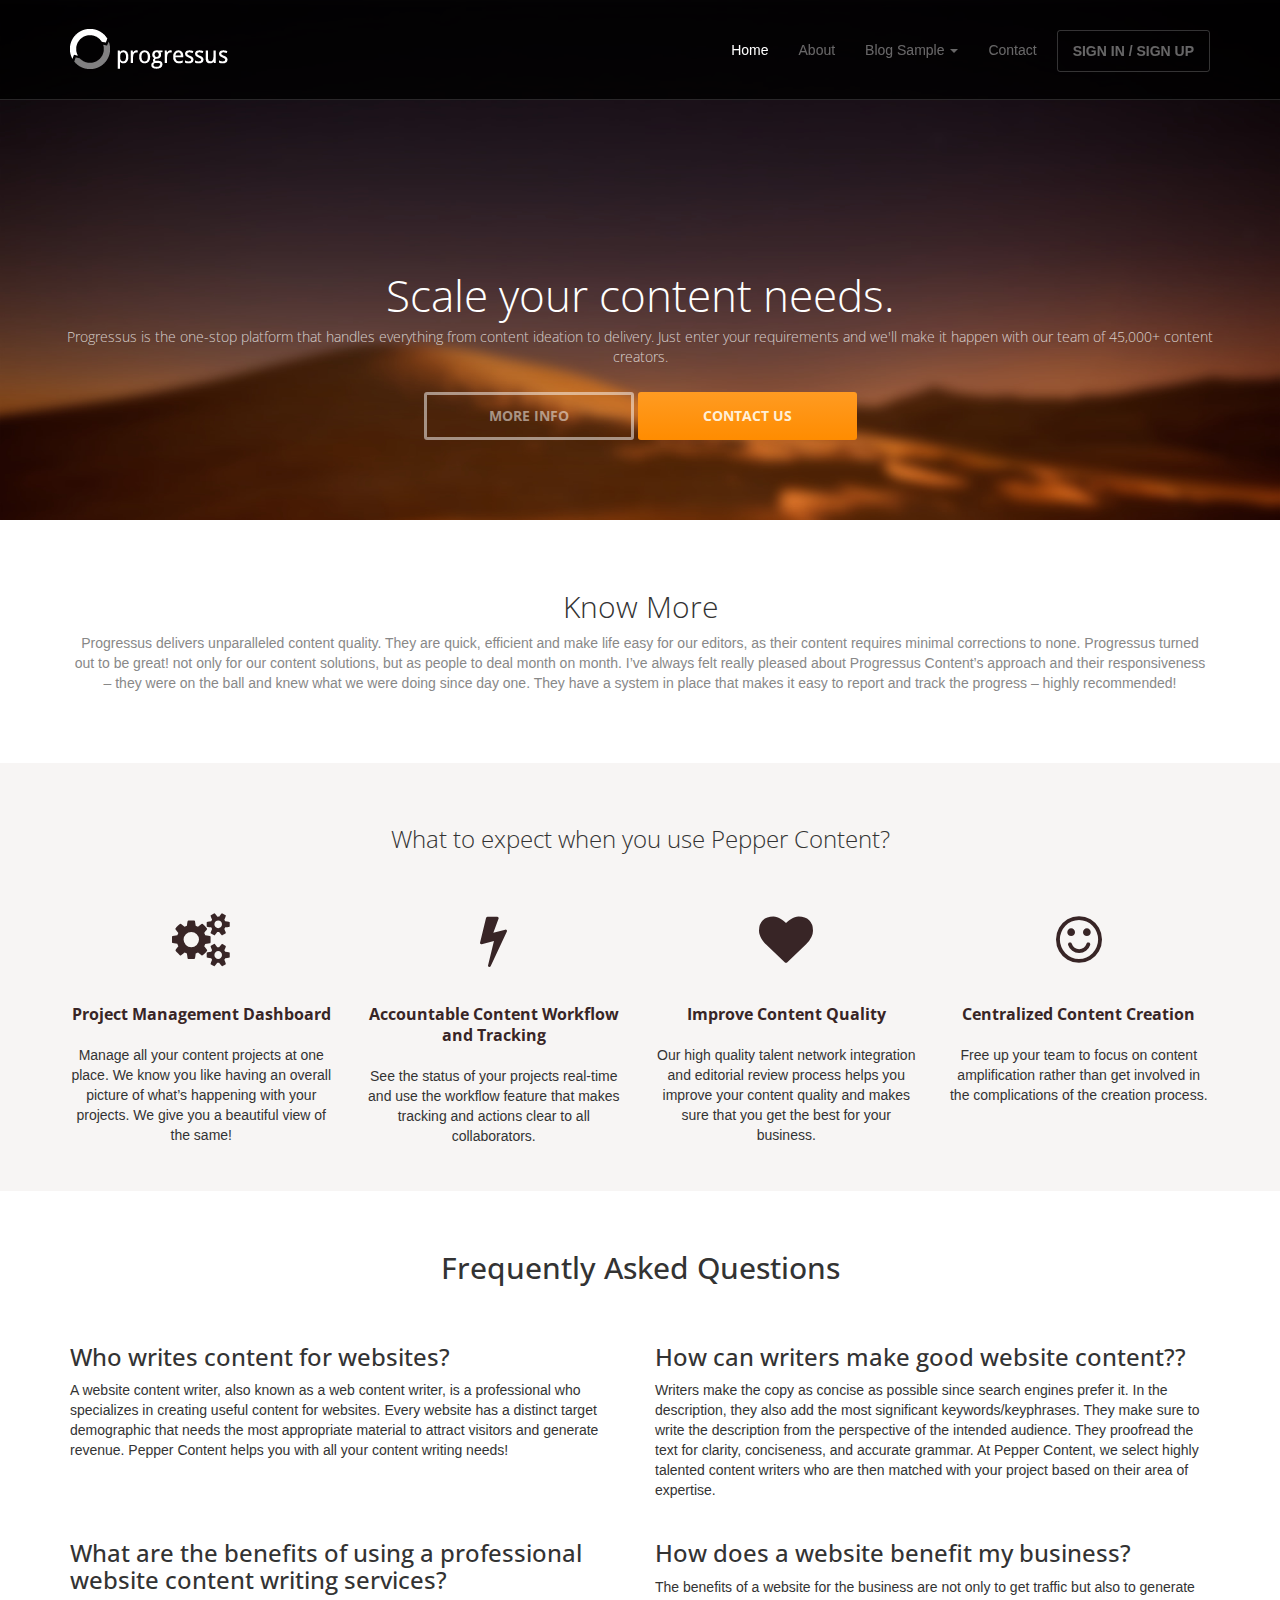
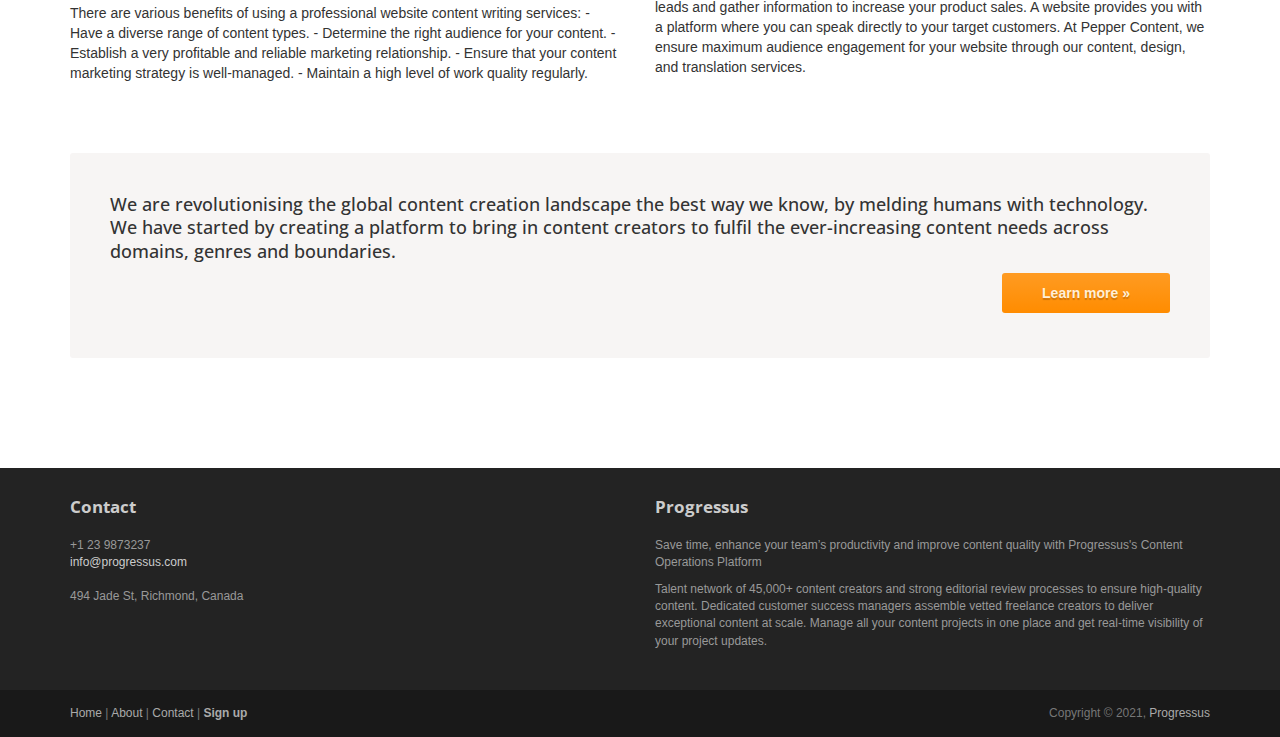
==== index.html @ 1c3bd94a "Add files via upload" ====
<!DOCTYPE html>
<html lang="en">
  <head>
    <meta charset="utf-8" />
    <meta name="viewport" content="width=device-width, initial-scale=1.0" />
    <meta name="description" content="" />
    <meta name="author" content="Progressus" />

    <title>Progressus </title>

    <link rel="shortcut icon" href="assets/images/gt_favicon.png" />

    <link
      rel="stylesheet"
      media="screen"
      href="http://fonts.googleapis.com/css?family=Open+Sans:300,400,700"
    />
    <link rel="stylesheet" href="assets/css/bootstrap.min.css" />
    <link rel="stylesheet" href="assets/css/font-awesome.min.css" />

    <!-- Custom styles for our template -->
    <link
      rel="stylesheet"
      href="assets/css/bootstrap-theme.css"
      media="screen"
    />
    <link rel="stylesheet" href="assets/css/main.css" />

    <!-- HTML5 shim and Respond.js IE8 support of HTML5 elements and media queries -->
    <!--[if lt IE 9]>
      <script src="assets/js/html5shiv.js"></script>
      <script src="assets/js/respond.min.js"></script>
    <![endif]-->
  </head>

  <body class="home">
    <!-- Fixed navbar -->
    <div class="navbar navbar-inverse navbar-fixed-top headroom">
      <div class="container">
        <div class="navbar-header">
          <!-- Button for smallest screens -->
          <button
            type="button"
            class="navbar-toggle"
            data-toggle="collapse"
            data-target=".navbar-collapse"
          >
            <span class="icon-bar"></span> <span class="icon-bar"></span>
            <span class="icon-bar"></span>
          </button>
          <a class="navbar-brand" href="index.html"
            ><img src="assets/images/logo.png" alt="Progressus HTML5 template"
          /></a>
        </div>
        <div class="navbar-collapse collapse">
          <ul class="nav navbar-nav pull-right">
            <li class="active"><a href="#">Home</a></li>
            <li><a href="about.html">About</a></li>
            <li class="dropdown">
              <a href="#" class="dropdown-toggle" data-toggle="dropdown"
                >Blog Sample <b class="caret"></b
              ></a>
              <ul class="dropdown-menu">
                <li><a href="sidebar-left.html">Digital Marketing</a></li>
                <li class="active">
                  <a href="sidebar-right.html">Digital Marketing</a>
                </li>
              </ul>
            </li>
            <li><a href="contact.html">Contact</a></li>
            <li><a class="btn" href="signin.html">SIGN IN / SIGN UP</a></li>
          </ul>
        </div>
        <!--/.nav-collapse -->
      </div>
    </div>
    <!-- /.navbar -->

    <!-- Header -->
    <header id="head">
      <div class="container">
        <div class="row">
          <h1 class="lead">Scale your content needs.</h1>
          <p class="tagline">
            Progressus is the one-stop platform that handles everything from
            content ideation to delivery. Just enter your requirements and we'll
            make it happen with our team of 45,000+ content creators.
          </p>
          <p>
            <a class="btn btn-default btn-lg" role="button">MORE INFO</a>
            <a class="btn btn-action btn-lg" role="button">CONTACT US</a>
          </p>
        </div>
      </div>
    </header>
    <!-- /Header -->

    <!-- Intro -->
    <div class="container text-center">
      <br />
      <br />
      <h2 class="thin">Know More</h2>
      <p class="text-muted">
        Progressus delivers unparalleled content quality. They are quick,
        efficient and make life easy for our editors, as their content requires
        minimal corrections to none. Progressus turned out to be great! not only
        for our content solutions, but as people to deal month on month. I’ve
        always felt really pleased about Progressus Content’s approach and their
        responsiveness – they were on the ball and knew what we were doing since
        day one. They have a system in place that makes it easy to report and
        track the progress – highly recommended!
      </p>
    </div>
    <!-- /Intro-->

    <!-- Highlights - jumbotron -->
    <div class="jumbotron top-space">
      <div class="container">
        <h3 class="text-center thin">
          What to expect when you use Pepper Content?
        </h3>

        <div class="row">
          <div class="col-md-3 col-sm-6 highlight">
            <div class="h-caption">
              <h4>
                <i class="fa fa-cogs fa-5"></i>Project Management Dashboard
              </h4>
            </div>
            <div class="h-body text-center">
              <p>
                Manage all your content projects at one place. We know you like
                having an overall picture of what’s happening with your
                projects. We give you a beautiful view of the same!
              </p>
            </div>
          </div>
          <div class="col-md-3 col-sm-6 highlight">
            <div class="h-caption">
              <h4>
                <i class="fa fa-flash fa-5"></i>Accountable Content Workflow and
                Tracking
              </h4>
            </div>
            <div class="h-body text-center">
              <p>
                See the status of your projects real-time and use the workflow
                feature that makes tracking and actions clear to all
                collaborators.
              </p>
            </div>
          </div>
          <div class="col-md-3 col-sm-6 highlight">
            <div class="h-caption">
              <h4><i class="fa fa-heart fa-5"></i>Improve Content Quality</h4>
            </div>
            <div class="h-body text-center">
              <p>
                Our high quality talent network integration and editorial review
                process helps you improve your content quality and makes sure
                that you get the best for your business.
              </p>
            </div>
          </div>
          <div class="col-md-3 col-sm-6 highlight">
            <div class="h-caption">
              <h4>
                <i class="fa fa-smile-o fa-5"></i>Centralized Content Creation
              </h4>
            </div>
            <div class="h-body text-center">
              <p>
                Free up your team to focus on content amplification rather than
                get involved in the complications of the creation process.
              </p>
            </div>
          </div>
        </div>
        <!-- /row  -->
      </div>
    </div>
    <!-- /Highlights -->

    <!-- container -->
    <div class="container">
      <h2 class="text-center top-space">Frequently Asked Questions</h2>
      <br />

      <div class="row">
        <div class="col-sm-6">
          <h3>Who writes content for websites?</h3>
          <p>
            A website content writer, also known as a web content writer, is a
            professional who specializes in creating useful content for
            websites. Every website has a distinct target demographic that needs
            the most appropriate material to attract visitors and generate
            revenue. Pepper Content helps you with all your content writing
            needs!
          </p>
        </div>
        <div class="col-sm-6">
          <h3>How can writers make good website content??</h3>
          <p>
            Writers make the copy as concise as possible since search engines
            prefer it. In the description, they also add the most significant
            keywords/keyphrases. They make sure to write the description from
            the perspective of the intended audience. They proofread the text
            for clarity, conciseness, and accurate grammar. At Pepper Content,
            we select highly talented content writers who are then matched with
            your project based on their area of expertise.
          </p>
        </div>
      </div>
      <!-- /row -->

      <div class="row">
        <div class="col-sm-6">
          <h3>
            What are the benefits of using a professional website content
            writing services?
          </h3>
          <p>
            There are various benefits of using a professional website content
            writing services: - Have a diverse range of content types. -
            Determine the right audience for your content. - Establish a very
            profitable and reliable marketing relationship. - Ensure that your
            content marketing strategy is well-managed. - Maintain a high level
            of work quality regularly.
          </p>
        </div>
        <div class="col-sm-6">
          <h3>How does a website benefit my business?</h3>
          <p>
            The benefits of a website for the business are not only to get
            traffic but also to generate leads and gather information to
            increase your product sales. A website provides you with a platform
            where you can speak directly to your target customers. At Pepper
            Content, we ensure maximum audience engagement for your website
            through our content, design, and translation services.
          </p>
        </div>
      </div>
      <!-- /row -->

      <div class="jumbotron top-space">
        <h4>
          We are revolutionising the global content creation landscape the best
          way we know, by melding humans with technology. We have started by
          creating a platform to bring in content creators to fulfil the
          ever-increasing content needs across domains, genres and boundaries.
        </h4>
        <p class="text-right">
          <a class="btn btn-primary btn-large">Learn more »</a>
        </p>
      </div>
    </div>
    <!-- /container -->

    <!-- Social links. @TODO: replace by link/instructions in template -->
    <section id="social">
      <div class="container">
        <div class="wrapper clearfix">
          <!-- AddThis Button BEGIN -->
          <div class="addthis_toolbox addthis_default_style">
            <a
              class="addthis_button_facebook_like"
              fb:like:layout="button_count"
            ></a>
            <a class="addthis_button_tweet"></a>
            <a class="addthis_button_linkedin_counter"></a>
            <a
              class="addthis_button_google_plusone"
              g:plusone:size="medium"
            ></a>
          </div>
          <!-- AddThis Button END -->
        </div>
      </div>
    </section>
    <!-- /social links -->

    <footer id="footer" class="top-space">
      <div class="footer1">
        <div class="container">
          <div class="row">
            <div class="col-md-3 widget">
              <h3 class="widget-title">Contact</h3>
              <div class="widget-body">
                <p>
                  +1 23 9873237<br />
                  <a href="mailto:#">info@progressus.com</a><br />
                  <br />
                  494 Jade St, Richmond, Canada
                </p>
              </div>
            </div>

            <!-- <div class="col-md-3 widget">
              <h3 class="widget-title">Follow me</h3>
              <div class="widget-body">
                <p class="follow-me-icons">
                  <a href=""><i class="fa fa-twitter fa-2"></i></a>
                  <a href=""><i class="fa fa-dribbble fa-2"></i></a>
                  <a href=""><i class="fa fa-github fa-2"></i></a>
                  <a href=""><i class="fa fa-facebook fa-2"></i></a>
                </p>
              </div>
            </div> -->

            <div class="col-md-6 widget" style="float: right;">
              <h3 class="widget-title">Progressus</h3>
              <div class="widget-body">
                <p>
                  Save time, enhance your team’s productivity and improve
                  content quality with Progressus's Content Operations Platform
                </p>
                <p>
                  Talent network of 45,000+ content creators and strong
                  editorial review processes to ensure high-quality content.
                  Dedicated customer success managers assemble vetted freelance
                  creators to deliver exceptional content at scale. Manage all
                  your content projects in one place and get real-time
                  visibility of your project updates.
                </p>
              </div>
            </div>
          </div>
          <!-- /row of widgets -->
        </div>
      </div>

      <div class="footer2">
        <div class="container">
          <div class="row">
            <div class="col-md-6 widget">
              <div class="widget-body">
                <p class="simplenav">
                  <a href="#">Home</a> | <a href="about.html">About</a> |
                  <!-- <a href="sidebar-right.html">Sidebar</a> | -->
                  <a href="contact.html">Contact</a> |
                  <b><a href="signup.html">Sign up</a></b>
                </p>
              </div>
            </div>

            <div class="col-md-6 widget">
              <div class="widget-body">
                <p class="text-right">
                  Copyright &copy; 2021, 
                  <a href="#" rel="designer"
                    >Progressus</a
                  >
                </p>
              </div>
            </div>
          </div>
          <!-- /row of widgets -->
        </div>
      </div>
    </footer>

    <!-- JavaScript libs are placed at the end of the document so the pages load faster -->
    <script src="http://ajax.googleapis.com/ajax/libs/jquery/1.10.2/jquery.min.js"></script>
    <script src="http://netdna.bootstrapcdn.com/bootstrap/3.0.0/js/bootstrap.min.js"></script>
    <script src="assets/js/headroom.min.js"></script>
    <script src="assets/js/jQuery.headroom.min.js"></script>
    <script src="assets/js/template.js"></script>
  </body>
</html>
---- assets/css/main.css ----
/* Header */
#head { background:#181015 url( ../images/bg_header.jpg) no-repeat; background-size: cover; min-height:520px; text-align: center; padding-top:240px; color:white; font-family:"Open sans", Helvetica, Arial; font-weight:300; }
#head.secondary { height:100px; min-height: 100px; padding-top:0px; }
	#head .lead { font-family:"Open sans", Helvetica, Arial; font-size:44px; margin-bottom:6px; color:white; line-height:1.15em; } 
	#head .tagline { color:rgba(255,255,255,0.75); margin-bottom:25px; }
		#head .tagline a { color:#fff; } 
	#head .btn { margin-bottom:10px;}
	#head .btn-default { text-shadow: none; background:transparent; color:rgba(255,255,255,.5); -webkit-box-shadow:inset 0px 0px 0px 3px rgba(255,255,255,.5); -moz-box-shadow:inset 0px 0px 0px 3px rgba(255,255,255,.5); box-shadow:inset 0px 0px 0px 3px rgba(255,255,255,.5); background: transparent; }
		#head .btn-default:hover,
		#head .btn-default:focus { color:rgba(255,255,255,.8); -webkit-box-shadow:inset 0px 0px 0px 3px rgba(255,255,255,.8); -moz-box-shadow:inset 0px 0px 0px 3px rgba(255,255,255,.8); box-shadow:inset 0px 0px 0px 3px rgba(255,255,255,.8); background: transparent; }
		#head .btn-default:active, 
		#head .btn-default.active { color:#fff; -webkit-box-shadow:inset 0px 0px 0px 3px #fff; -moz-box-shadow:inset 0px 0px 0px 3px #fff; box-shadow:inset 0px 0px 0px 3px #fff; background: transparent; }

@media (max-width: 767px) {
	#head { min-height:420px; padding-top:160px; }
	#head .lead { font-size: 34px; }
}


/* Autohide navbar */
.slideUp { top:-100px; }
.headroom { -webkit-transition: all 0.4s ease-out; -moz-transition: all 0.4s ease-out; -o-transition: all 0.4s ease-out; transition: all 0.4s ease-out; }


/* Highlights (in jumbotron in most cases) */
.highlight { margin-top:40px; }
	.h-caption { text-align: center; } 
	.h-caption i { display:block; font-size: 54px; color:#382526; margin-bottom:36px; }
	.h-caption h4 { color:#382526; font-size: 16px; font-weight: bold; margin-bottom:20px; }
	.h-body { }


/* Typography */
h1, h2, h3, h4, h5, h6 { font-family:"Open sans", Helvetica, Arial; }
h1, .h1, h2, .h2, h3, .h3 { margin-top:30px; } 
blockquote { font-style: italic; font-family: Georgia; color:#999; margin:30px 0 30px; }
label { color: #777; }
.thin { font-weight:300; }
.page-title { margin-top:20px; font-weight:300; }
.text-muted { color:#888; }
.breadcrumb { background:none; padding:0; margin:30px 0 0px 0; }
ul.list-spaces li{ margin-bottom:10px; }

/* Helpers */
.container-full { margin: 0 auto; width: 100%; }
.top-space { margin-top: 60px; }
.top-margin { margin-top:20px; }

img { max-width:100%; }
img.pull-right { margin-left: 10px; }
img.pull-left { margin-right: 10px; }
#map { width:100%; height:280px; }
#social { margin-top:50px; margin-bottom:50px; }
	#social .wrapper { width:340px; margin:0 auto; }

/* Main content block */
.maincontent { }

/* Sidebars */
.sidebar { padding-top:36px; padding-bottom:30px; }
	.sidebar .widget { margin-bottom:20px; }
	.sidebar h1, .sidebar .h1, .sidebar h2, .sidebar .h2, .sidebar h3, .sidebar .h3 { margin-top:20px; } 

/* Footer */
.footer1 { background: #232323; padding: 30px 0 0 0; font-size: 12px; color: #999; }
	.footer1 a { color: #ccc; }
		.footer1 a:hover {color: #fff; }
	.footer1 .widget { margin-bottom:30px; }		
	.footer1 .widget-title { font-size: 17px; font-weight: bold; color: #ccc; margin: 0 0 20px; }
	.footer1 .entry-meta { border-top: 1px solid #ccc; border-bottom: 1px solid #ccc; margin: 0 0 35px 0; padding: 2px 0; color: #888888; font-size: 12px; font-size: 0.75rem; }
		.footer1 .entry-meta a { color: #333333; }
		.footer1 .entry-meta .meta-in { border-top: 1px solid #ccc; border-bottom: 1px solid #ccc; padding: 10px 0; }
	.follow-me-icons { font-size:30px; }		
		.follow-me-icons i { float:left; margin:0 10px 0 0; }		

.footer2 { background: #191919; padding: 15px 0; color: #777; font-size: 12px; }
	.footer2 a { color: #aaa; }
		.footer2 a:hover { color: #fff; }
		.footer2 p { margin: 0; }

	.widget-simplenav { margin-left:-5px; }		
	.widget-simplenav a{ margin:0 5px; }
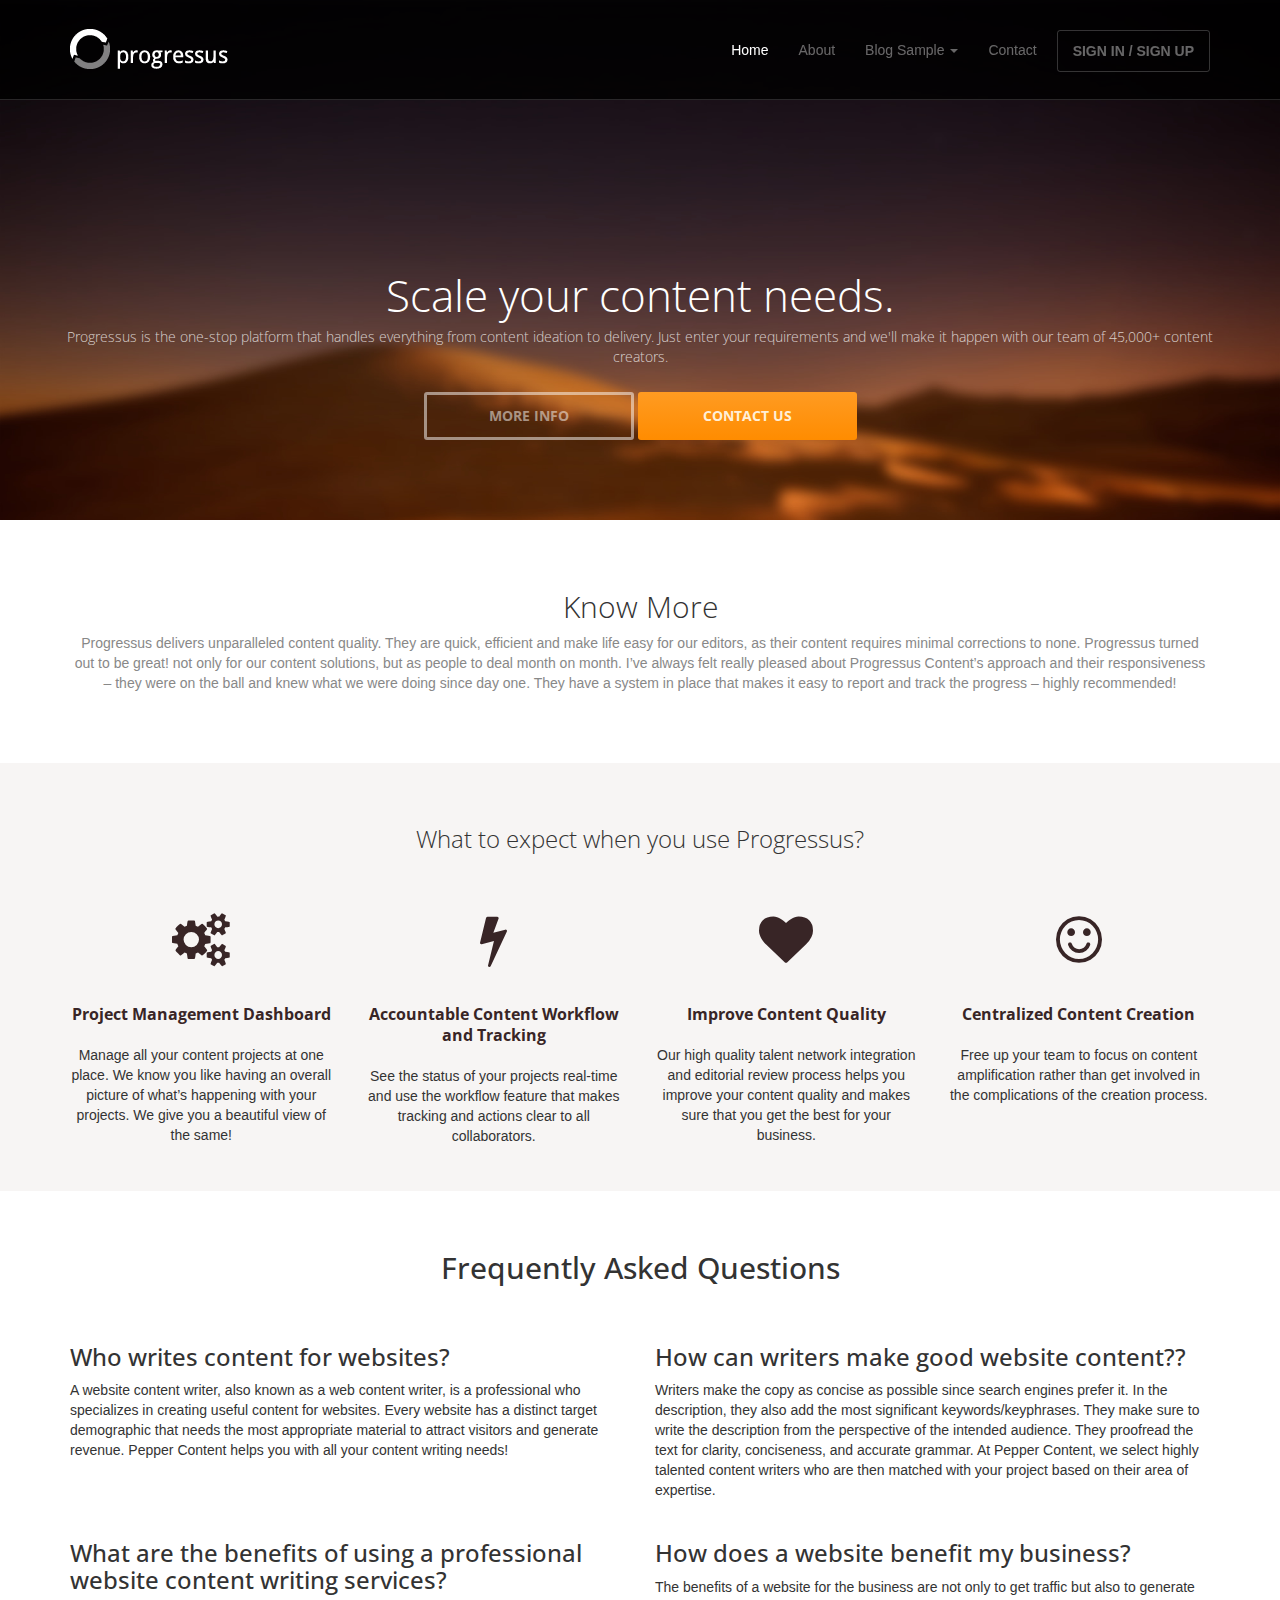
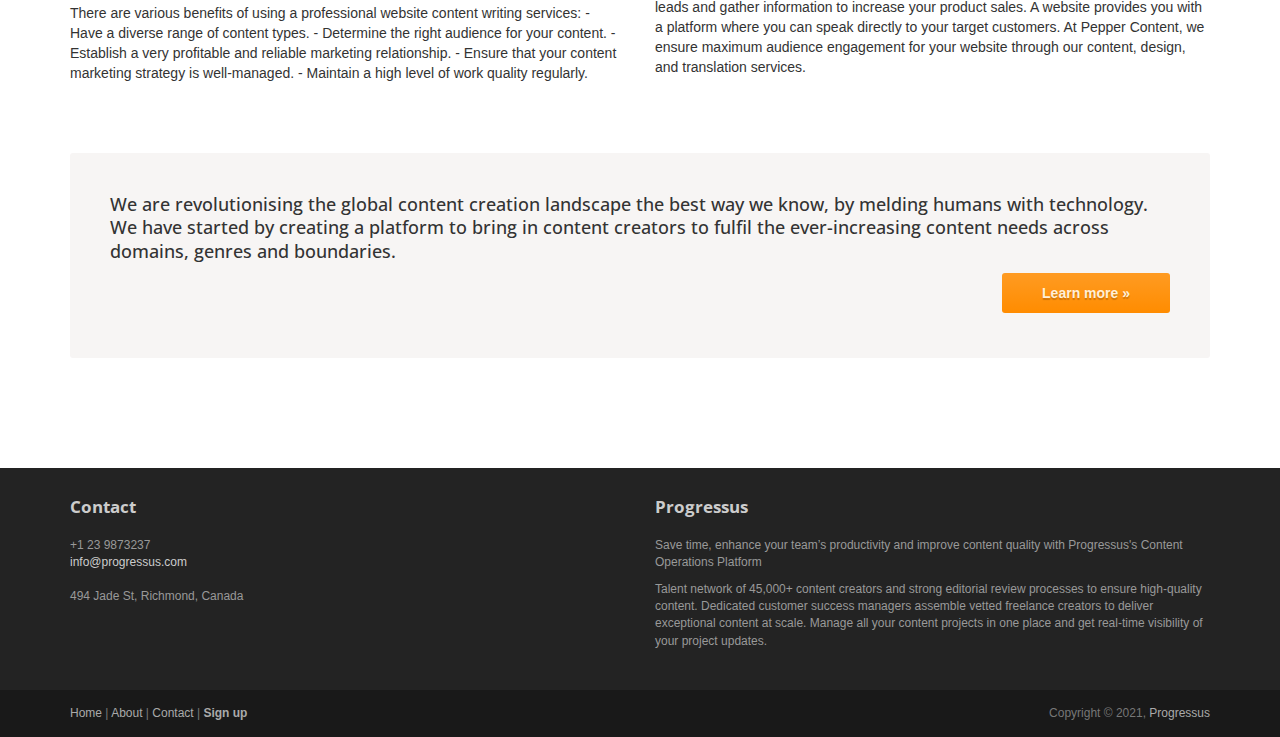
==== commit dc4e4581: "Update index.html" ====
--- a/index.html
+++ b/index.html
@@ -25,6 +25,15 @@
       media="screen"
     />
     <link rel="stylesheet" href="assets/css/main.css" />
+    <!-- Global site tag (gtag.js) - Google Analytics -->
+<script async src="https://www.googletagmanager.com/gtag/js?id=G-HPG5GHLLVP"></script>
+<script>
+  window.dataLayer = window.dataLayer || [];
+  function gtag(){dataLayer.push(arguments);}
+  gtag('js', new Date());
+
+  gtag('config', 'G-HPG5GHLLVP');
+</script>
 
     <!-- HTML5 shim and Respond.js IE8 support of HTML5 elements and media queries -->
     <!--[if lt IE 9]>
@@ -49,7 +58,7 @@
             <span class="icon-bar"></span>
           </button>
           <a class="navbar-brand" href="index.html"
-            ><img src="assets/images/logo.png" alt="Progressus HTML5 template"
+            ><img src="assets/images/logo.png" alt="Progressus"
           /></a>
         </div>
         <div class="navbar-collapse collapse">
@@ -117,7 +126,7 @@
     <div class="jumbotron top-space">
       <div class="container">
         <h3 class="text-center thin">
-          What to expect when you use Pepper Content?
+          What to expect when you use Progressus?
         </h3>
 
         <div class="row">
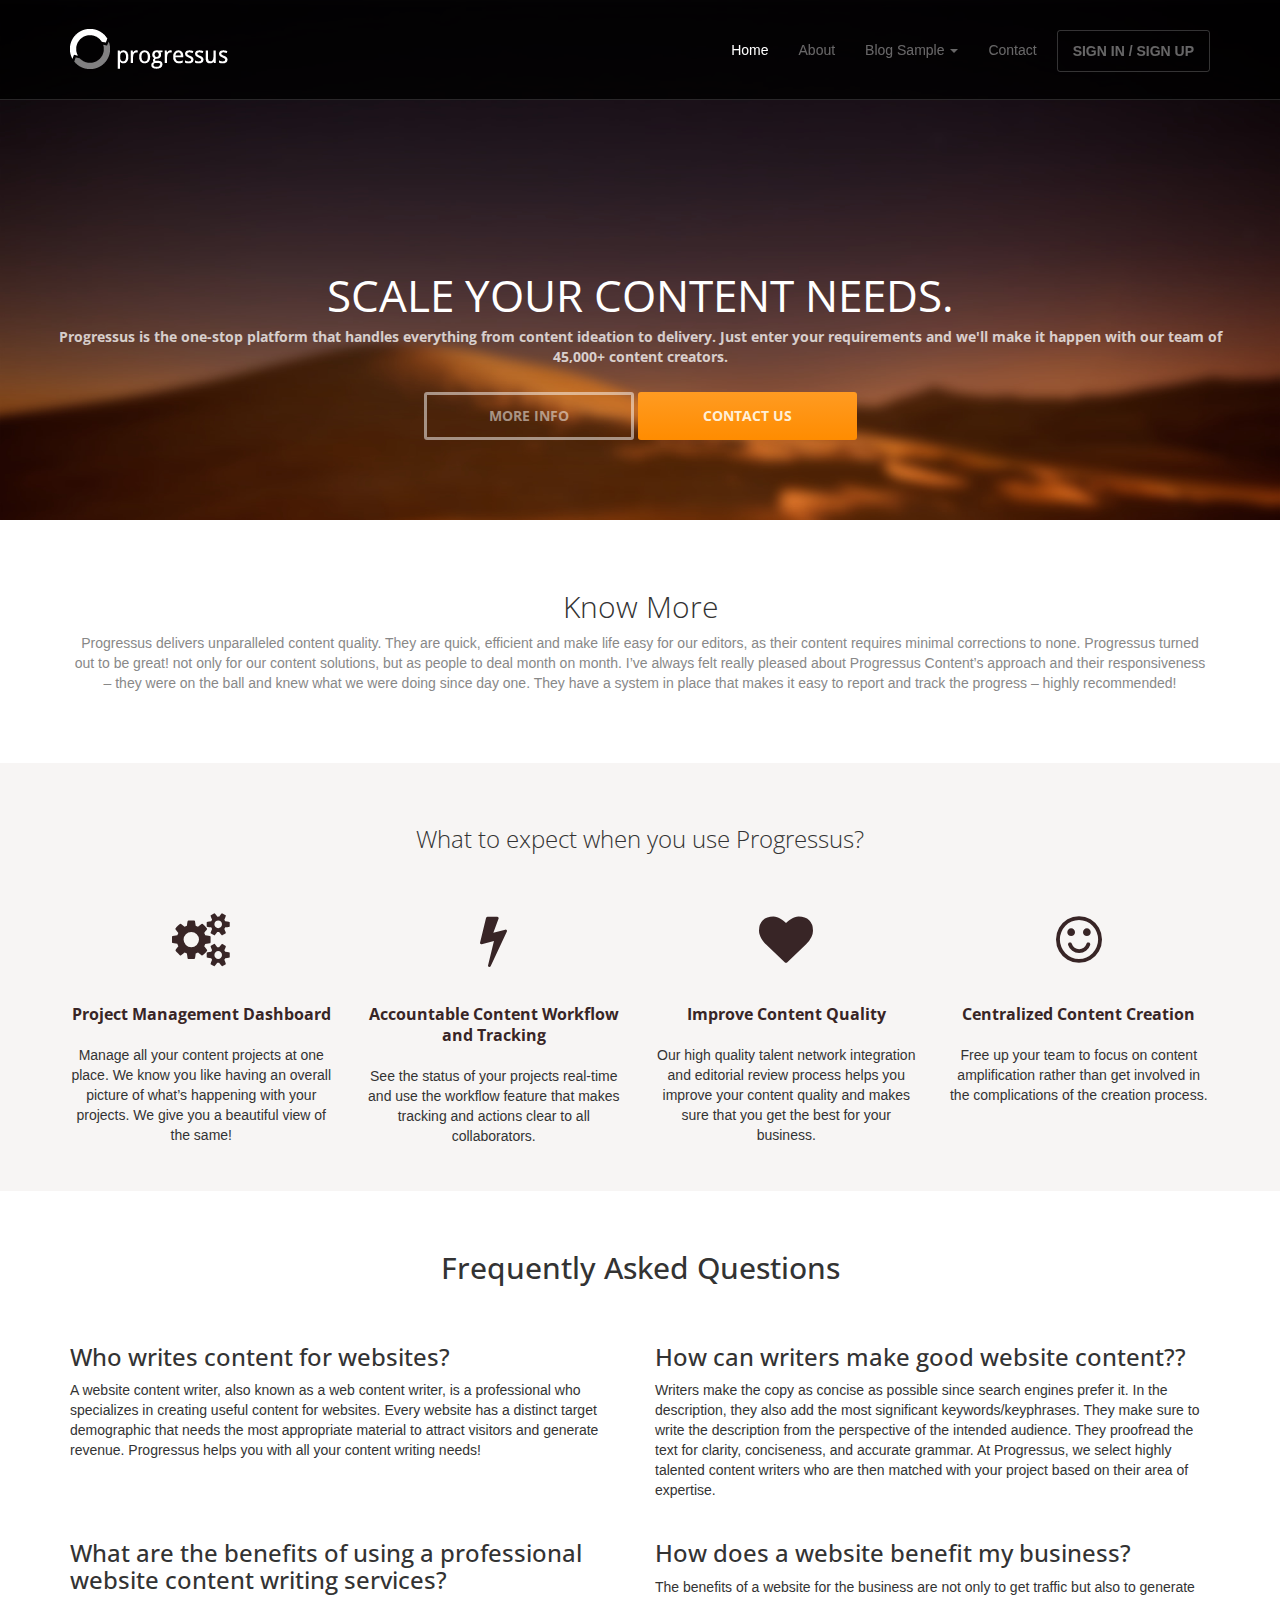
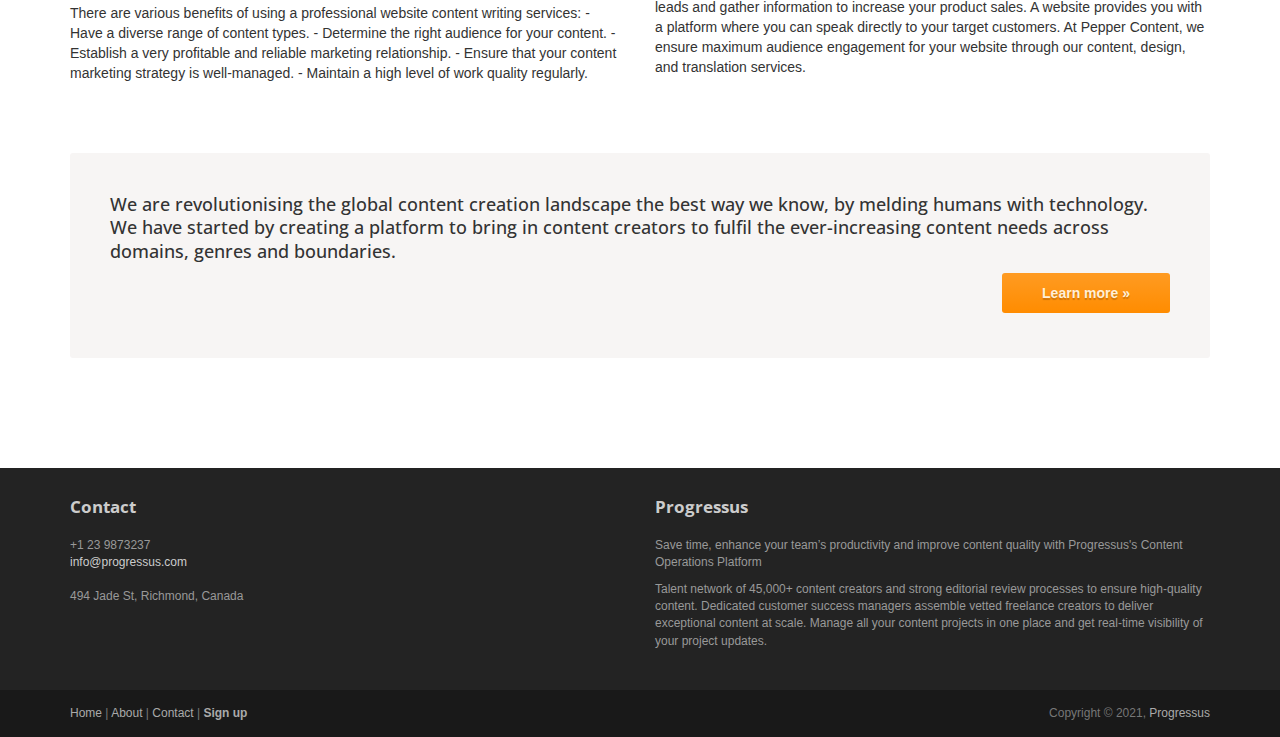
==== commit 9e01adb0: "Add files via upload" ====
--- a/index.html
+++ b/index.html
@@ -25,15 +25,6 @@
       media="screen"
     />
     <link rel="stylesheet" href="assets/css/main.css" />
-    <!-- Global site tag (gtag.js) - Google Analytics -->
-<script async src="https://www.googletagmanager.com/gtag/js?id=G-HPG5GHLLVP"></script>
-<script>
-  window.dataLayer = window.dataLayer || [];
-  function gtag(){dataLayer.push(arguments);}
-  gtag('js', new Date());
-
-  gtag('config', 'G-HPG5GHLLVP');
-</script>
 
     <!-- HTML5 shim and Respond.js IE8 support of HTML5 elements and media queries -->
     <!--[if lt IE 9]>
@@ -58,7 +49,7 @@
             <span class="icon-bar"></span>
           </button>
           <a class="navbar-brand" href="index.html"
-            ><img src="assets/images/logo.png" alt="Progressus"
+            ><img src="assets/images/logo.png" alt="Progressus HTML5 template"
           /></a>
         </div>
         <div class="navbar-collapse collapse">
@@ -89,8 +80,8 @@
     <header id="head">
       <div class="container">
         <div class="row">
-          <h1 class="lead">Scale your content needs.</h1>
-          <p class="tagline">
+          <h1 class="lead" style="font-weight: bolder;">SCALE YOUR CONTENT NEEDS.</h1>
+          <p class="tagline" style="font-weight: bold;">
             Progressus is the one-stop platform that handles everything from
             content ideation to delivery. Just enter your requirements and we'll
             make it happen with our team of 45,000+ content creators.
@@ -203,7 +194,7 @@
             professional who specializes in creating useful content for
             websites. Every website has a distinct target demographic that needs
             the most appropriate material to attract visitors and generate
-            revenue. Pepper Content helps you with all your content writing
+            revenue. Progressus helps you with all your content writing
             needs!
           </p>
         </div>
@@ -214,7 +205,7 @@
             prefer it. In the description, they also add the most significant
             keywords/keyphrases. They make sure to write the description from
             the perspective of the intended audience. They proofread the text
-            for clarity, conciseness, and accurate grammar. At Pepper Content,
+            for clarity, conciseness, and accurate grammar. At Progressus,
             we select highly talented content writers who are then matched with
             your project based on their area of expertise.
           </p>
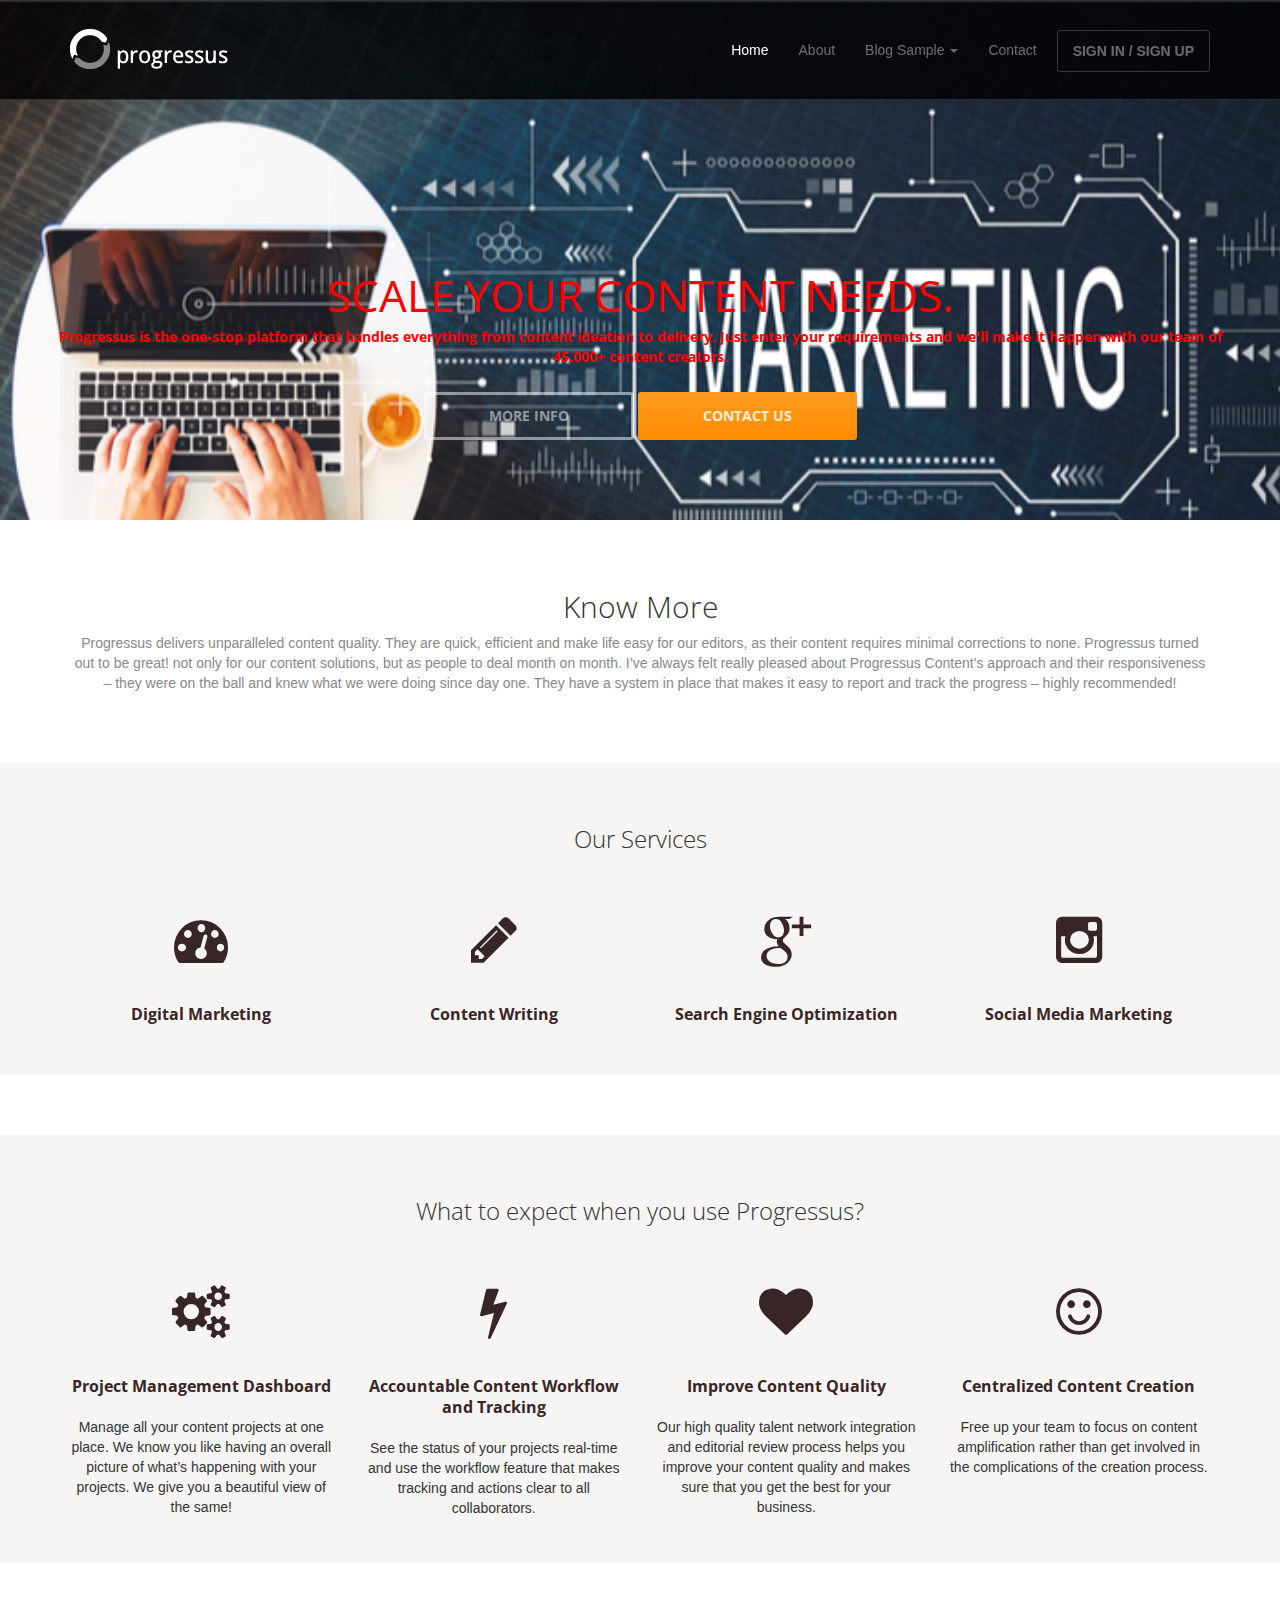
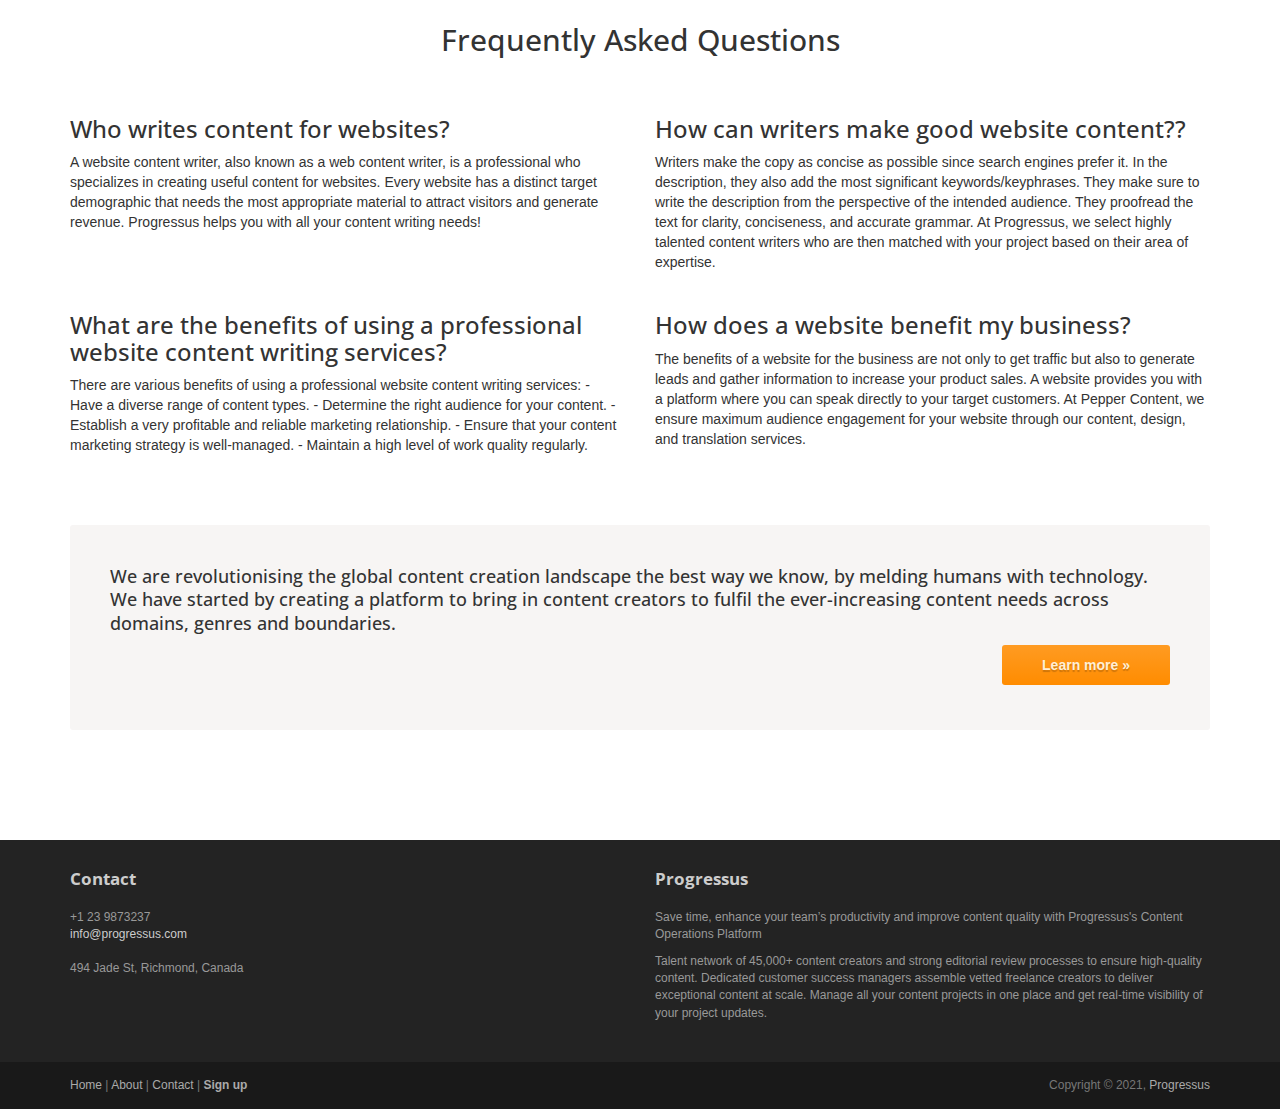
==== commit 7544b303: "Update index.html" ====
--- a/index.html
+++ b/index.html
@@ -87,8 +87,8 @@
             make it happen with our team of 45,000+ content creators.
           </p>
           <p>
-            <a class="btn btn-default btn-lg" role="button">MORE INFO</a>
-            <a class="btn btn-action btn-lg" role="button">CONTACT US</a>
+            <a class="btn btn-default btn-lg" href="./about.html" role="button">MORE INFO</a>
+            <a class="btn btn-action btn-lg" href="./contact.html" role="button">CONTACT US</a>
           </p>
         </div>
       </div>
@@ -113,6 +113,53 @@
     </div>
     <!-- /Intro-->
 
+    <div class="jumbotron top-space">
+      <div class="container">
+        <h3 class="text-center thin">
+          Our Services
+        </h3>
+
+        <div class="row">
+          <div class="col-md-3 col-sm-6 highlight">
+            <div class="h-caption">
+              <h4>
+                <i class="fa fa-dashboard fa-5"></i>
+                Digital Marketing
+              </h4>
+            </div>
+          </div>
+          <div class="col-md-3 col-sm-6 highlight">
+            <div class="h-caption">
+              <h4>
+                <i class="fa fa-pencil fa-5"></i>
+
+                Content Writing
+              </h4>
+            </div>
+          </div>
+          <div class="col-md-3 col-sm-6 highlight">
+            <div class="h-caption">
+              <h4>
+                <i class="fa fa-google-plus fa-5"></i>
+
+                Search Engine Optimization
+              </h4>
+            </div>
+          </div>
+          <div class="col-md-3 col-sm-6 highlight">
+            <div class="h-caption">
+              <h4>
+                <i class="fa fa-instagram fa-5"></i>
+
+                Social Media Marketing
+              </h4>
+            </div>
+          </div>
+        </div>
+        <!-- /row  -->
+      </div>
+    </div>
+
     <!-- Highlights - jumbotron -->
     <div class="jumbotron top-space">
       <div class="container">
--- a/assets/css/main.css
+++ b/assets/css/main.css
@@ -1,8 +1,8 @@
 /* Header */
-#head { background:#181015 url( ../images/bg_header.jpg) no-repeat; background-size: cover; min-height:520px; text-align: center; padding-top:240px; color:white; font-family:"Open sans", Helvetica, Arial; font-weight:300; }
-#head.secondary { height:100px; min-height: 100px; padding-top:0px; }
-	#head .lead { font-family:"Open sans", Helvetica, Arial; font-size:44px; margin-bottom:6px; color:white; line-height:1.15em; } 
-	#head .tagline { color:rgba(255,255,255,0.75); margin-bottom:25px; }
+#head { background:#181015 url( ../images/1.png) no-repeat; background-size: cover; min-height:520px; text-align: center; padding-top:240px; color:white; font-family:"Open sans", Helvetica, Arial; font-weight:300; }
+#head.secondary { height:100px; min-height: 100px; padding-top:0px;  }
+	#head .lead { font-family:"Open sans", Helvetica, Arial; font-size:44px; margin-bottom:6px; color:red; line-height:1.15em; font-weight: bolder; } 
+	#head .tagline { color:red; margin-bottom:25px; font-weight: bolder; }
 		#head .tagline a { color:#fff; } 
 	#head .btn { margin-bottom:10px;}
 	#head .btn-default { text-shadow: none; background:transparent; color:rgba(255,255,255,.5); -webkit-box-shadow:inset 0px 0px 0px 3px rgba(255,255,255,.5); -moz-box-shadow:inset 0px 0px 0px 3px rgba(255,255,255,.5); box-shadow:inset 0px 0px 0px 3px rgba(255,255,255,.5); background: transparent; }
@@ -79,4 +79,4 @@
 		.footer2 p { margin: 0; }
 
 	.widget-simplenav { margin-left:-5px; }		
-	.widget-simplenav a{ margin:0 5px; }		+	.widget-simplenav a{ margin:0 5px; }		
